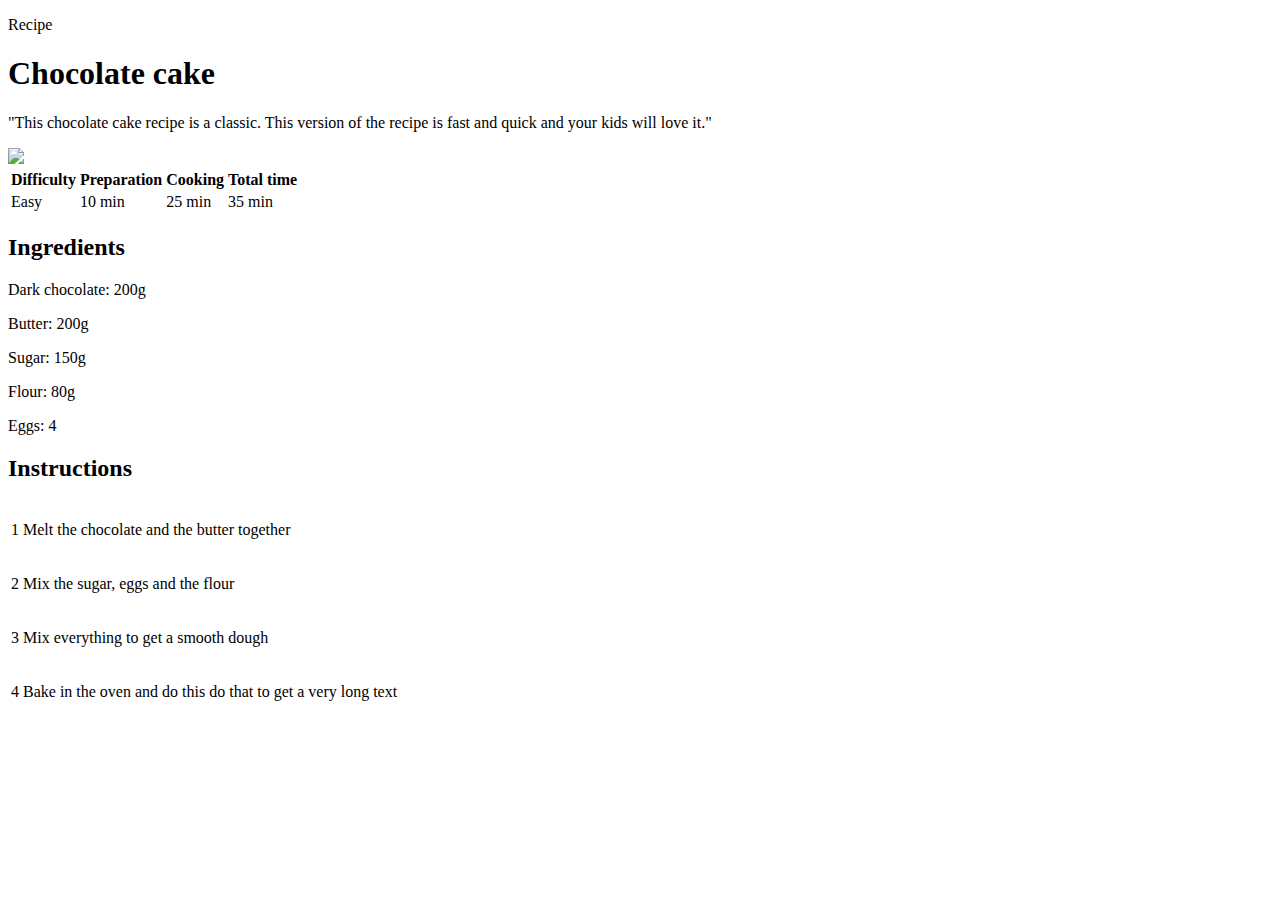
==== index.html @ 4ad30db6 "Add files via upload" ====
<!DOCTYPE html>
<html lang="en">
    <head>
        <title>Chocolate cake</title>
        <meta charset="UTF-8">
        <link rel="stylesheet" href="recipe.css"/>
    </head>
    <body>

        <!-- Comment in HTML -->
        <div class="content">

            <div class="center category">
                <p class="category">Recipe</p>
            </div>

            <h1>Chocolate cake</h1>

            <div class="separator"></div>

            <div class="center">
                <p class="description">"This chocolate cake recipe is a classic. This version of the recipe is fast and quick and your kids will love it."</p>
            </div>

            <div class="info">
                <img class="center info" src="https://jonathanroux.com/cake.jpg?id=999">

                <table class="info">
                    <tr>
                        <th>Difficulty</th>
                        <th>Preparation</th>
                        <th>Cooking</th>
                        <th>Total time</th>
                    </tr>
                    <tr>
                        <td>Easy</td>
                        <td>10 min</td>
                        <td>25 min</td>
                        <td>35 min</td>
                    </tr>
                </table>
            </div>
            
            <div>
                <div class="col1 col">
                    <h2>Ingredients</h2>
                    <div class="ingredients">
                        <p>Dark chocolate: 200g</p>
                        <p>Butter: 200g</p>
                        <p>Sugar: 150g</p>
                        <p>Flour: 80g</p>
                        <p>Eggs: 4</p>
                    </div>
                </div>

                <div class="col2 col">
                    <h2>Instructions</h2>
                    <table class="instructions">
                        <tr><td><p class="number">1</p></td><td class="instruction_step">Melt the chocolate and the butter together</td></tr>
                        <tr><td><p class="number">2</p></td><td class="instruction_step">Mix the sugar, eggs and the flour</td></tr>
                        <tr><td><p class="number">3</p></td><td class="instruction_step">Mix everything to get a smooth dough</td></tr>
                        <tr><td><p class="number">4</p></td><td class="instruction_step">Bake in the oven and do this do that to get a very long text</td></tr>
                </table>
                </div>
            </div>
        </div>
    </body> 
</html>
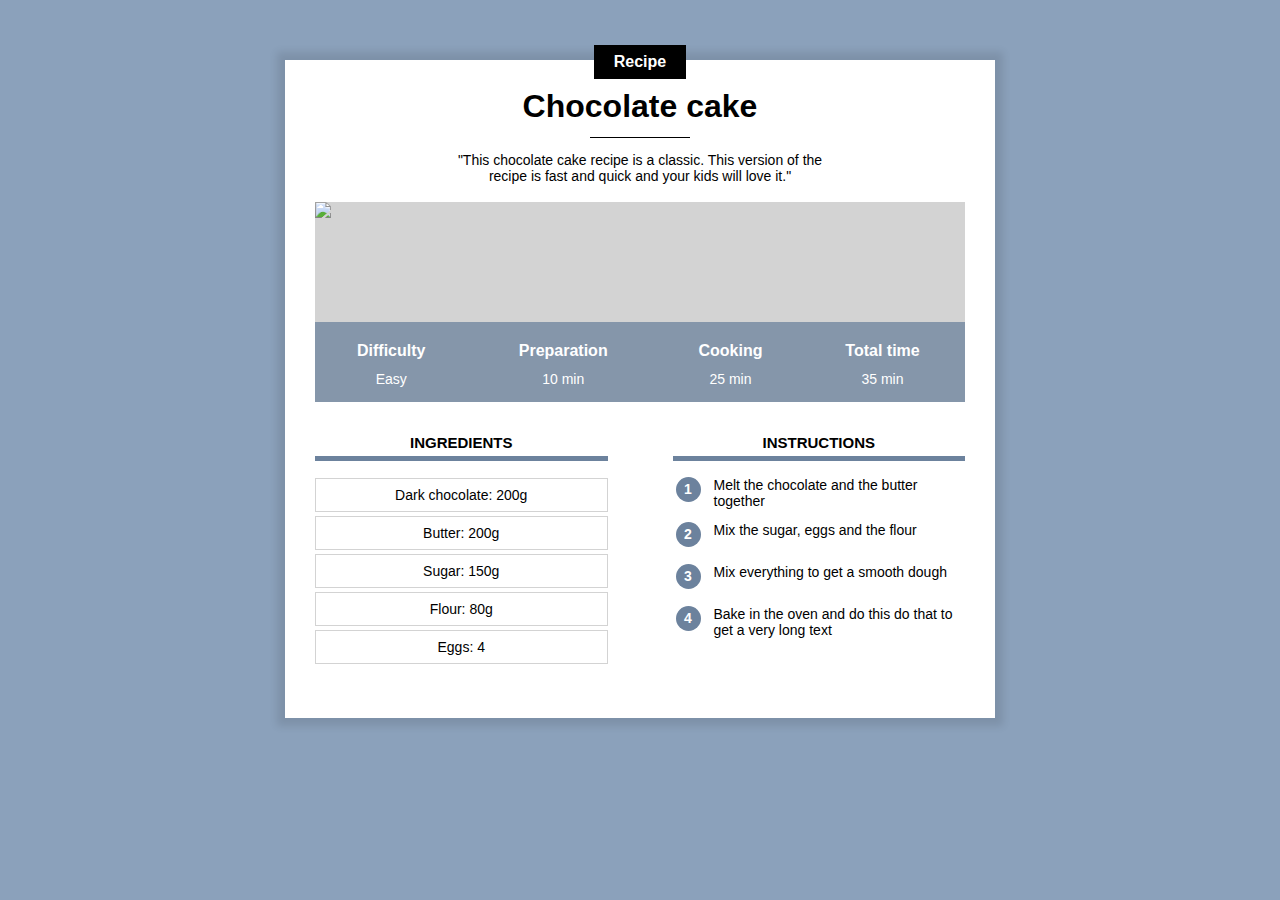
==== commit 7baf4488: "Add files via upload" ====
--- a/index.html
+++ b/index.html
@@ -3,7 +3,8 @@
     <head>
         <title>Chocolate cake</title>
         <meta charset="UTF-8">
-        <link rel="stylesheet" href="recipe.css"/>
+        <meta name="viewport" content="width=device-width, initial-scale=1.0">
+        <link rel="stylesheet" href="recipePhil.css"/>
     </head>
     <body>
 
@@ -60,7 +61,7 @@
                         <tr><td><p class="number">2</p></td><td class="instruction_step">Mix the sugar, eggs and the flour</td></tr>
                         <tr><td><p class="number">3</p></td><td class="instruction_step">Mix everything to get a smooth dough</td></tr>
                         <tr><td><p class="number">4</p></td><td class="instruction_step">Bake in the oven and do this do that to get a very long text</td></tr>
-                </table>
+                    </table>
                 </div>
             </div>
         </div>
--- a/recipePhil.css
+++ b/recipePhil.css
@@ -0,0 +1,198 @@
+* {
+    overflow: auto;
+}
+
+body {
+    background-color: #8BA1BB;
+    font-family: Arial;
+    margin: 0;
+}
+
+div.content {
+    background-color: white;
+    margin: 40px 8px 40px 8px; /*this means the side margins (i.e left and right) will always take 10% of the total width. So if the window is expanded, the side margins will increase as well.*/
+    padding: 0px 8px 20px 8px;
+    min-width: 350px;
+    box-shadow: 0px 0px 8px 8px rgba(0, 0, 0, 0.1);
+    overflow: visible;
+}
+
+h1 {
+    text-align: center;
+    margin-top: 5px;
+    margin-bottom: 12px;
+}
+
+p.description {
+    text-align: center;
+    max-width: 400px;
+    display: inline-block;
+    font-size: 14px;
+}
+
+.center {
+    text-align: center;
+    width: 100%;
+}
+
+div.category {
+    margin-bottom: 0px;
+    margin-top: 0px;
+    overflow: visible;
+}
+
+p.category {
+    background-color: black;
+    color: white;
+    display: inline-block;
+    margin-top: -15px;
+    margin-bottom: 0px;
+    padding: 8px 20px;
+    font-weight: bold;
+    font-size: 16px;
+}
+
+div.separator {
+    height: 1px;
+    width: 100px;
+    background-color: black;
+    margin-left: auto;
+    margin-right: auto;
+}
+
+
+div.info {
+    position:relative;
+}
+
+table.info {
+    position:absolute; 
+    bottom:0; 
+    width: 100%; color: white;
+    background-color: #6C829DC0;
+    height: 50px
+}
+
+/* All the td of the table that has a info class */
+table.info td {
+    text-align: center;
+    vertical-align: top;
+    font-size: 12px;
+}
+
+table.info th {
+    vertical-align: bottom;
+    padding-bottom: 8px;
+    font-size: 14px;
+}
+
+img.info {
+    display: block;
+    max-height: 400px;
+    object-fit: cover;
+    min-height: 200px;
+    background-color: lightgray;
+}
+
+div.col {
+    width: 100%;
+    margin-top: 20px;
+}
+
+div.col h2 {
+    text-align: center;
+    text-transform: uppercase;
+    font-size: 15px;
+    border-bottom: 5px solid #6C829D;
+    padding-bottom: 5px;
+}
+
+div.col1 {
+    display: inline-block;
+    /* margin-right: 10%; */
+    margin-bottom : 20px;
+}
+
+div.col2 {
+    /*float: right; */
+}
+
+div.ingredients p {
+    text-align: center;
+    font-size: 14px;
+    border: 1px solid lightgray;
+    padding: 8px 0;
+    margin-top: 4px;
+    margin-bottom: 0;
+}
+
+table.instructions p.number {
+    background-color: #6C829D;
+    color: white;
+    font-size: 14px;
+    font-weight: bold;
+    width: 25px;
+    height: 25px;
+    text-align: center;
+    padding-top: 4px;
+    box-sizing: border-box;
+    border-radius: 50%;
+    margin: 0;
+}
+
+table.instructions td.instruction_step {
+    padding-left: 10px;
+    padding-bottom: 10px;
+    font-size: 14px;
+}
+
+table.instructions td {
+    vertical-align: top;
+}
+
+table.instructions tr {
+    height: 40px;
+}
+
+@media only screen and (min-width: 768px) {
+    div.content {
+        margin: 60px 10% 80px 10%; /*this means the side margins (i.e left and right) will always take 10% of the total width. So if the window is expanded, the side margins will increase as well.*/
+        padding: 0px 30px 30px 30px;
+        min-width: 350px;    
+    }
+
+    table.info {
+        height: 80px
+    }
+    
+    /* All the td of the table that has a info class */
+    table.info td {
+        font-size: 14px;
+    }
+    
+    table.info th {
+        font-size: 16px;
+    }
+
+    div.col {
+        width: 45%;
+    }
+    
+    div.col1 {
+        margin-right: 10%; 
+    }
+    
+    div.col2 {
+        float: right; 
+    }
+
+}   
+
+@media only screen and (min-width: 900px) {
+    div.content {
+        margin-left: auto; 
+        margin-right: auto;
+        width: 650px
+    }
+    
+}